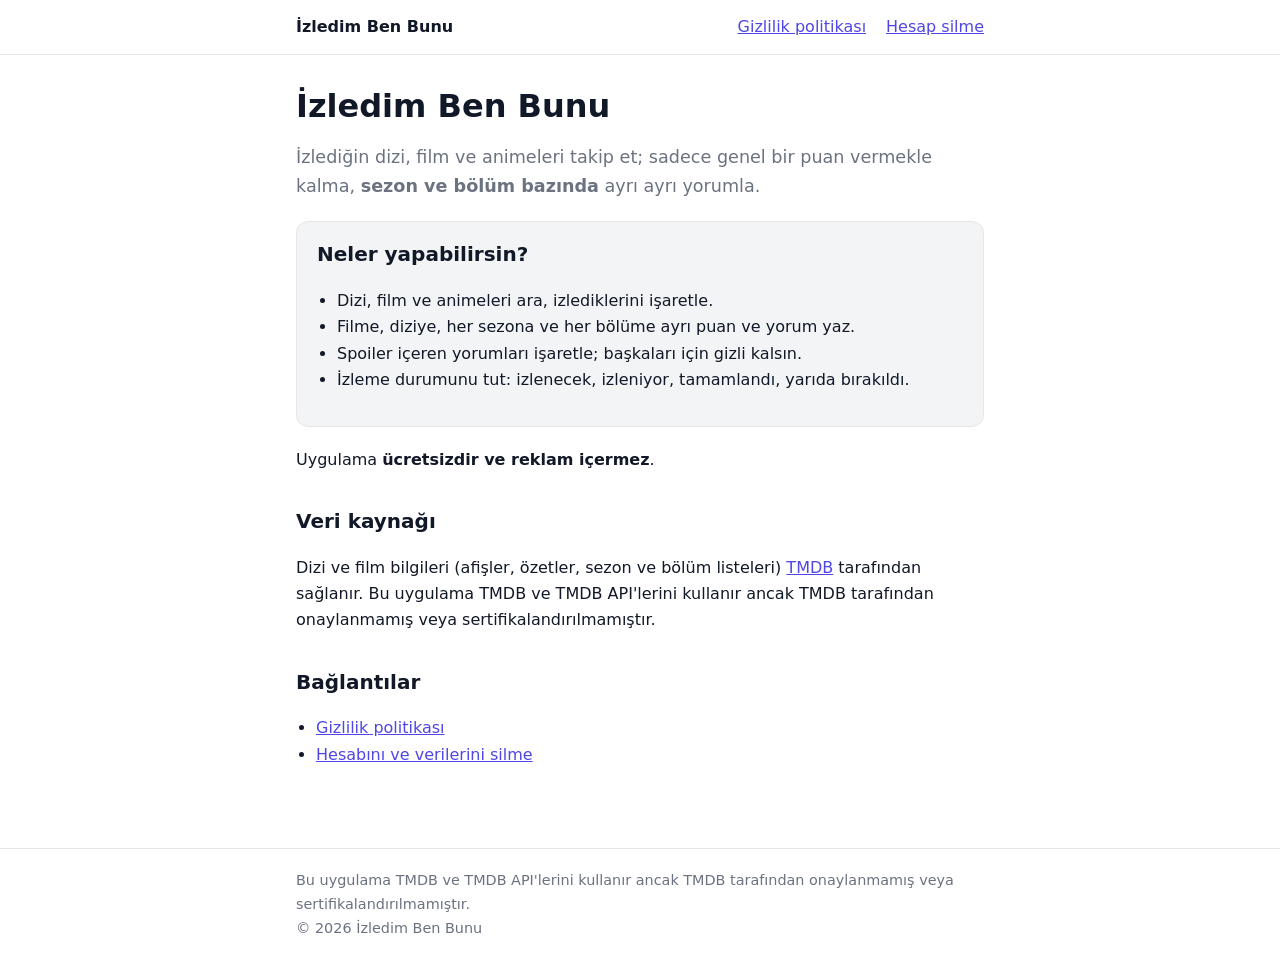
==== index.html @ c5a5a42b "Initial site: landing, privacy policy, account deletion Co-Authored-By: Claude Sonnet 5.5 <noreply@a" ====
<!doctype html>
<html lang="tr">
<head>
  <meta charset="utf-8">
  <meta name="viewport" content="width=device-width, initial-scale=1">
  <title>İzledim Ben Bunu</title>
  <meta name="description" content="Dizi, film ve animeleri takip et; sezon ve bölüm bazında puanla ve yorumla.">
  <link rel="stylesheet" href="style.css">
</head>
<body>
<header class="site"><nav>
  <a class="brand" href="index.html">İzledim Ben Bunu</a>
  <a href="privacy.html">Gizlilik politikası</a>
  <a href="delete-account.html">Hesap silme</a>
</nav></header>
<main>
<h1>İzledim Ben Bunu</h1>
<p class="lead">İzlediğin dizi, film ve animeleri takip et; sadece genel bir puan vermekle kalma, <strong>sezon ve bölüm bazında</strong> ayrı ayrı yorumla.</p>

<div class="card">
  <h2 style="margin-top:0">Neler yapabilirsin?</h2>
  <ul>
    <li>Dizi, film ve animeleri ara, izlediklerini işaretle.</li>
    <li>Filme, diziye, her sezona ve her bölüme ayrı puan ve yorum yaz.</li>
    <li>Spoiler içeren yorumları işaretle; başkaları için gizli kalsın.</li>
    <li>İzleme durumunu tut: izlenecek, izleniyor, tamamlandı, yarıda bırakıldı.</li>
  </ul>
</div>

<p>Uygulama <strong>ücretsizdir ve reklam içermez</strong>.</p>

<h2>Veri kaynağı</h2>
<p>Dizi ve film bilgileri (afişler, özetler, sezon ve bölüm listeleri) <a href="https://www.themoviedb.org/">TMDB</a> tarafından sağlanır.
Bu uygulama TMDB ve TMDB API'lerini kullanır ancak TMDB tarafından onaylanmamış veya sertifikalandırılmamıştır.</p>

<h2>Bağlantılar</h2>
<ul>
  <li><a href="privacy.html">Gizlilik politikası</a></li>
  <li><a href="delete-account.html">Hesabını ve verilerini silme</a></li>
</ul>
</main>
<footer><div>
  Bu uygulama TMDB ve TMDB API'lerini kullanır ancak TMDB tarafından onaylanmamış veya sertifikalandırılmamıştır.
  <br>© 2026 İzledim Ben Bunu
</div></footer>
</body>
</html>
---- style.css ----
:root { --bg:#fff; --text:#111827; --muted:#6b7280; --primary:#4f46e5; --surface:#f3f4f6; --border:#e5e7eb; }
@media (prefers-color-scheme: dark) {
  :root { --bg:#0b0f19; --text:#f3f4f6; --muted:#9ca3af; --primary:#818cf8; --surface:#161b27; --border:#2b3345; }
}
* { box-sizing: border-box; }
body { margin:0; background:var(--bg); color:var(--text); font:16px/1.65 system-ui,-apple-system,"Segoe UI",Roboto,sans-serif; }
main { max-width: 720px; margin: 0 auto; padding: 32px 16px 64px; }
header.site { border-bottom:1px solid var(--border); }
header.site nav { max-width:720px; margin:0 auto; padding:14px 16px; display:flex; gap:20px; flex-wrap:wrap; align-items:center; }
header.site .brand { font-weight:700; color:var(--text); text-decoration:none; margin-right:auto; }
a { color: var(--primary); }
h1 { font-size: 2rem; line-height:1.2; margin: 0 0 8px; }
h2 { font-size: 1.25rem; margin-top: 2rem; }
.lead { color: var(--muted); font-size: 1.1rem; }
.card { background: var(--surface); border:1px solid var(--border); border-radius:12px; padding:16px 20px; margin: 20px 0; }
ul { padding-left: 20px; }
footer { border-top:1px solid var(--border); color: var(--muted); font-size: .9rem; }
footer div { max-width:720px; margin:0 auto; padding:20px 16px; }
table { width:100%; border-collapse: collapse; font-size:.95rem; }
th, td { text-align:left; border-bottom:1px solid var(--border); padding:8px 6px; vertical-align:top; }
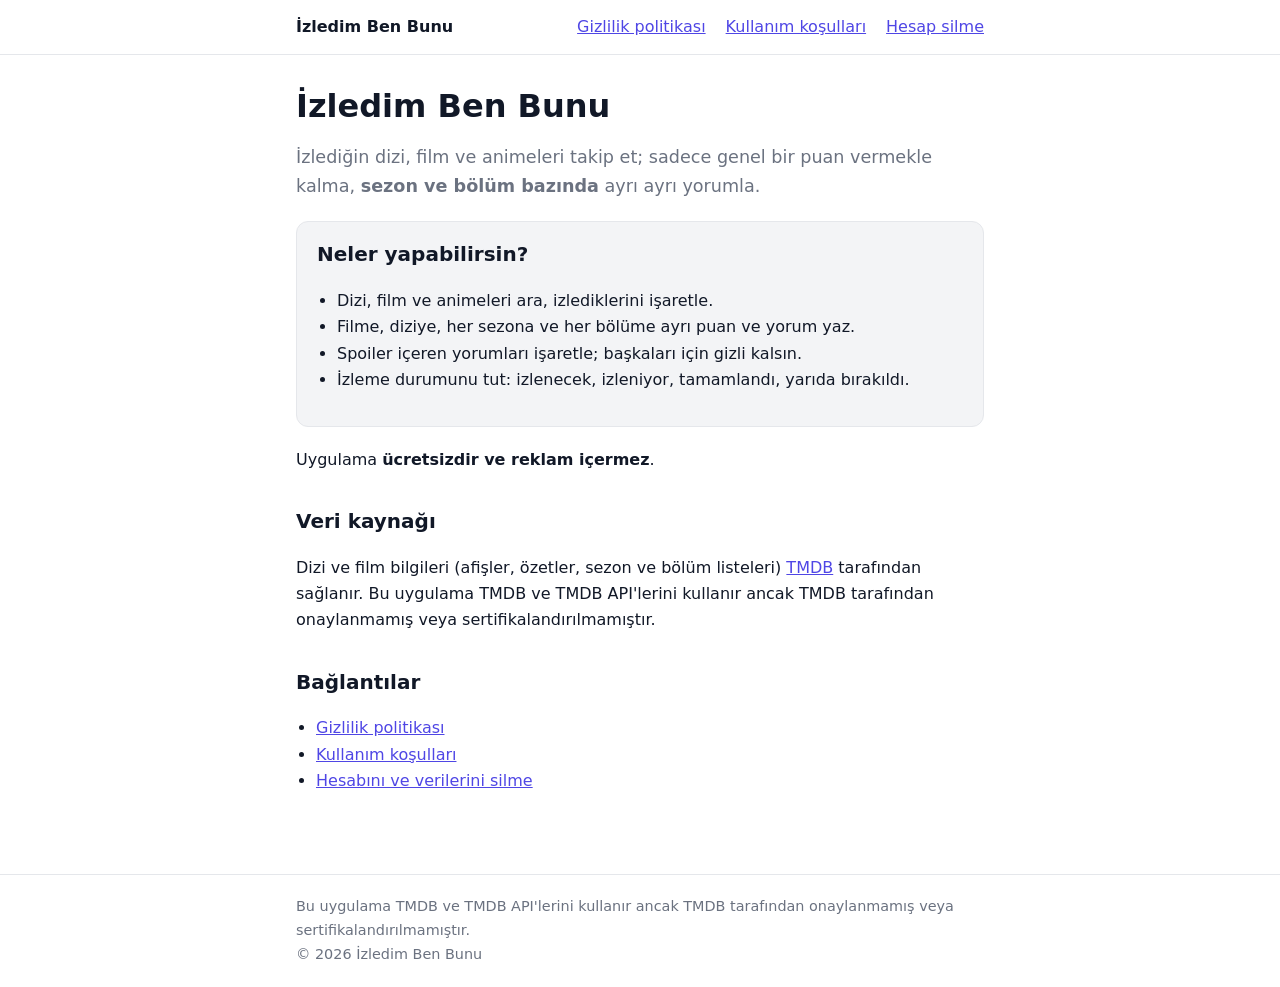
==== commit c153240e: "Add terms of use; privacy policy covers reports and blocks Co-Authored-By: Claude Sonnet 5.5 <norepl" ====
--- a/index.html
+++ b/index.html
@@ -11,6 +11,7 @@
 <header class="site"><nav>
   <a class="brand" href="index.html">İzledim Ben Bunu</a>
   <a href="privacy.html">Gizlilik politikası</a>
+  <a href="terms.html">Kullanım koşulları</a>
   <a href="delete-account.html">Hesap silme</a>
 </nav></header>
 <main>
@@ -36,6 +37,7 @@
 <h2>Bağlantılar</h2>
 <ul>
   <li><a href="privacy.html">Gizlilik politikası</a></li>
+  <li><a href="terms.html">Kullanım koşulları</a></li>
   <li><a href="delete-account.html">Hesabını ve verilerini silme</a></li>
 </ul>
 </main>
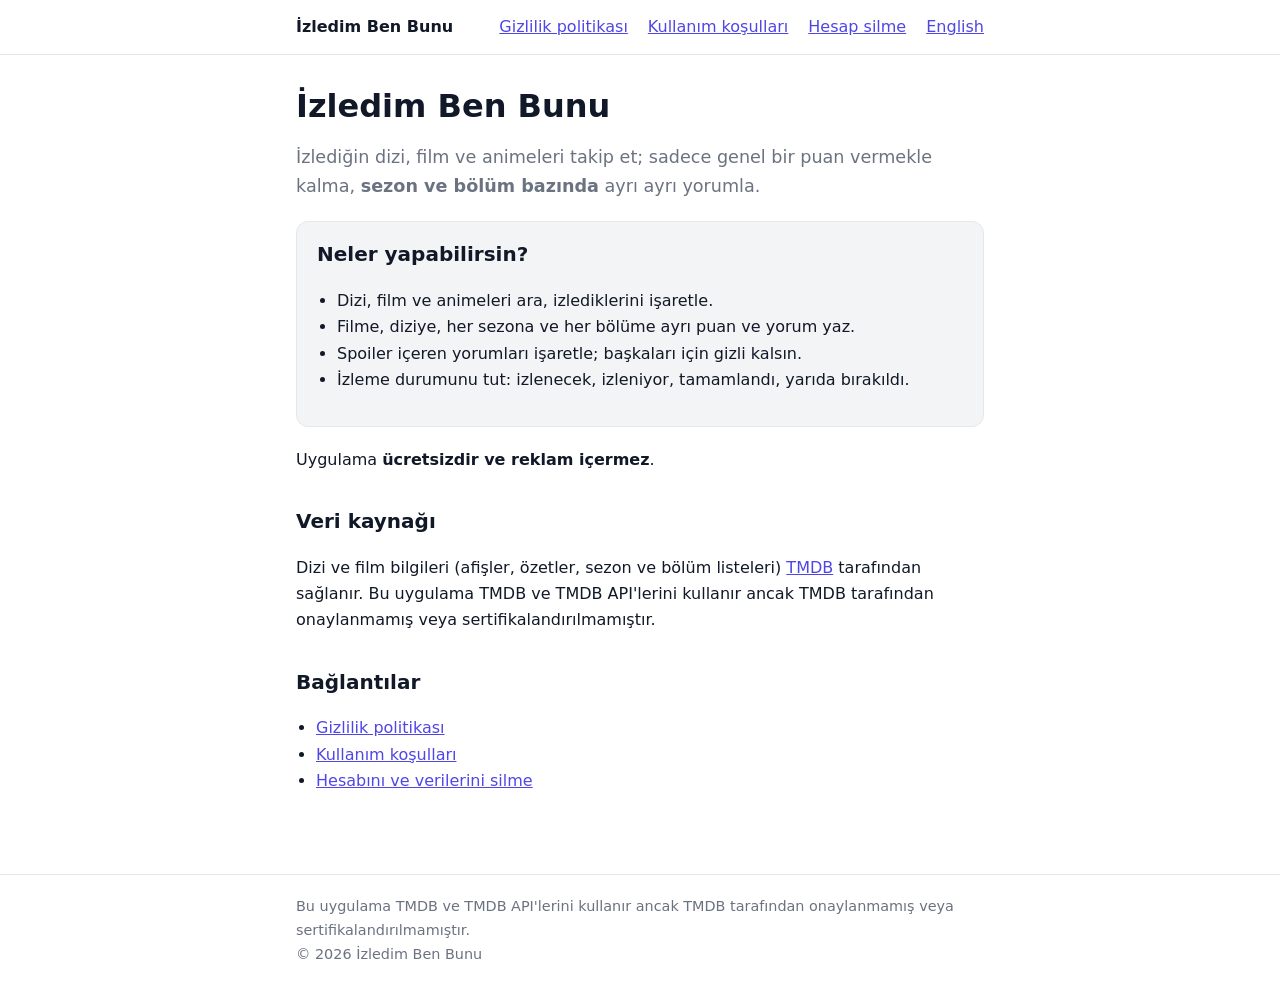
==== commit f3e6279e: "Add English pages, language links and privacy update Co-Authored-By: Claude Sonnet 5.5 <noreply@anth" ====
--- a/index.html
+++ b/index.html
@@ -5,6 +5,7 @@
   <meta name="viewport" content="width=device-width, initial-scale=1">
   <title>İzledim Ben Bunu</title>
   <meta name="description" content="Dizi, film ve animeleri takip et; sezon ve bölüm bazında puanla ve yorumla.">
+  <link rel="alternate" hreflang="en" href="en/index.html">
   <link rel="stylesheet" href="style.css">
 </head>
 <body>
@@ -13,6 +14,7 @@
   <a href="privacy.html">Gizlilik politikası</a>
   <a href="terms.html">Kullanım koşulları</a>
   <a href="delete-account.html">Hesap silme</a>
+  <a href="en/index.html" hreflang="en" lang="en">English</a>
 </nav></header>
 <main>
 <h1>İzledim Ben Bunu</h1>
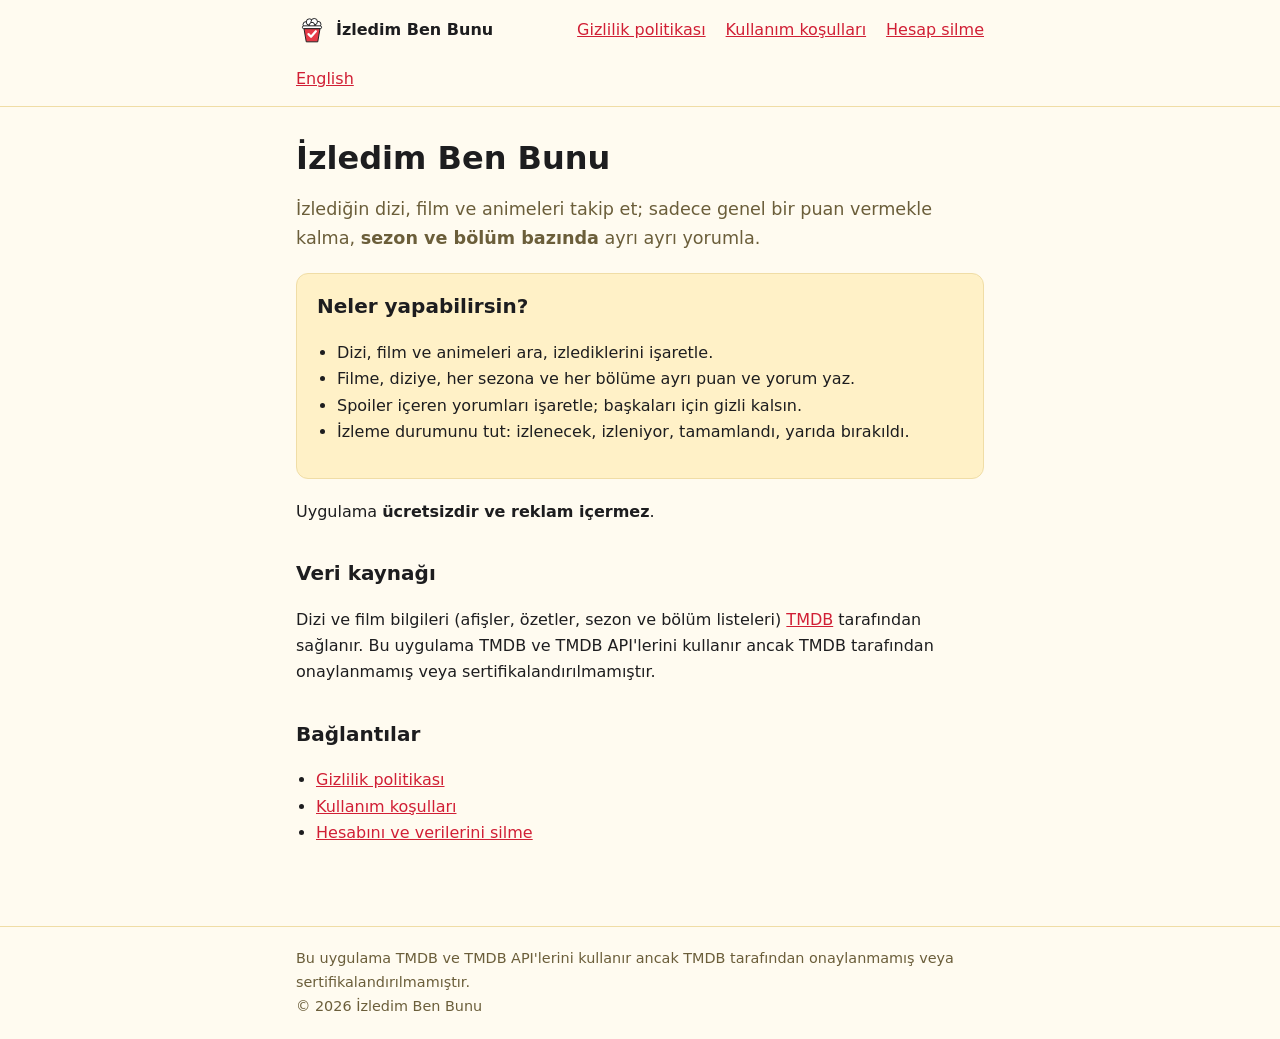
==== commit aafa5a7a: "Privacy policy: profile, photo, notification token rows Co-Authored-By: Claude Sonnet 5.5 <noreply@a" ====
--- a/index.html
+++ b/index.html
@@ -6,11 +6,12 @@
   <title>İzledim Ben Bunu</title>
   <meta name="description" content="Dizi, film ve animeleri takip et; sezon ve bölüm bazında puanla ve yorumla.">
   <link rel="alternate" hreflang="en" href="en/index.html">
+  <link rel="icon" href="logo.svg" type="image/svg+xml">
   <link rel="stylesheet" href="style.css">
 </head>
 <body>
 <header class="site"><nav>
-  <a class="brand" href="index.html">İzledim Ben Bunu</a>
+  <a class="brand" href="index.html"><img src="logo.svg" alt="" width="32" height="32">İzledim Ben Bunu</a>
   <a href="privacy.html">Gizlilik politikası</a>
   <a href="terms.html">Kullanım koşulları</a>
   <a href="delete-account.html">Hesap silme</a>
--- a/style.css
+++ b/style.css
@@ -1,13 +1,15 @@
-:root { --bg:#fff; --text:#111827; --muted:#6b7280; --primary:#4f46e5; --surface:#f3f4f6; --border:#e5e7eb; }
+/* Marka renkleri: açık tema sarı + kırmızı + beyaz, koyu tema kırmızı + beyaz + siyah (uygulamayla aynı). */
+:root { --bg:#FFFBF0; --text:#1D1D1F; --muted:#6B5E3A; --primary:#D11F35; --surface:#FFF1C7; --border:#F0DDA6; }
 @media (prefers-color-scheme: dark) {
-  :root { --bg:#0b0f19; --text:#f3f4f6; --muted:#9ca3af; --primary:#818cf8; --surface:#161b27; --border:#2b3345; }
+  :root { --bg:#0B0B0C; --text:#FFFFFF; --muted:#A1A1A8; --primary:#FF4D5E; --surface:#161618; --border:#2C2C30; }
 }
 * { box-sizing: border-box; }
 body { margin:0; background:var(--bg); color:var(--text); font:16px/1.65 system-ui,-apple-system,"Segoe UI",Roboto,sans-serif; }
 main { max-width: 720px; margin: 0 auto; padding: 32px 16px 64px; }
 header.site { border-bottom:1px solid var(--border); }
 header.site nav { max-width:720px; margin:0 auto; padding:14px 16px; display:flex; gap:20px; flex-wrap:wrap; align-items:center; }
-header.site .brand { font-weight:700; color:var(--text); text-decoration:none; margin-right:auto; }
+header.site .brand { font-weight:700; color:var(--text); text-decoration:none; margin-right:auto; display:inline-flex; align-items:center; gap:8px; }
+header.site .brand img { width:32px; height:32px; }
 a { color: var(--primary); }
 h1 { font-size: 2rem; line-height:1.2; margin: 0 0 8px; }
 h2 { font-size: 1.25rem; margin-top: 2rem; }
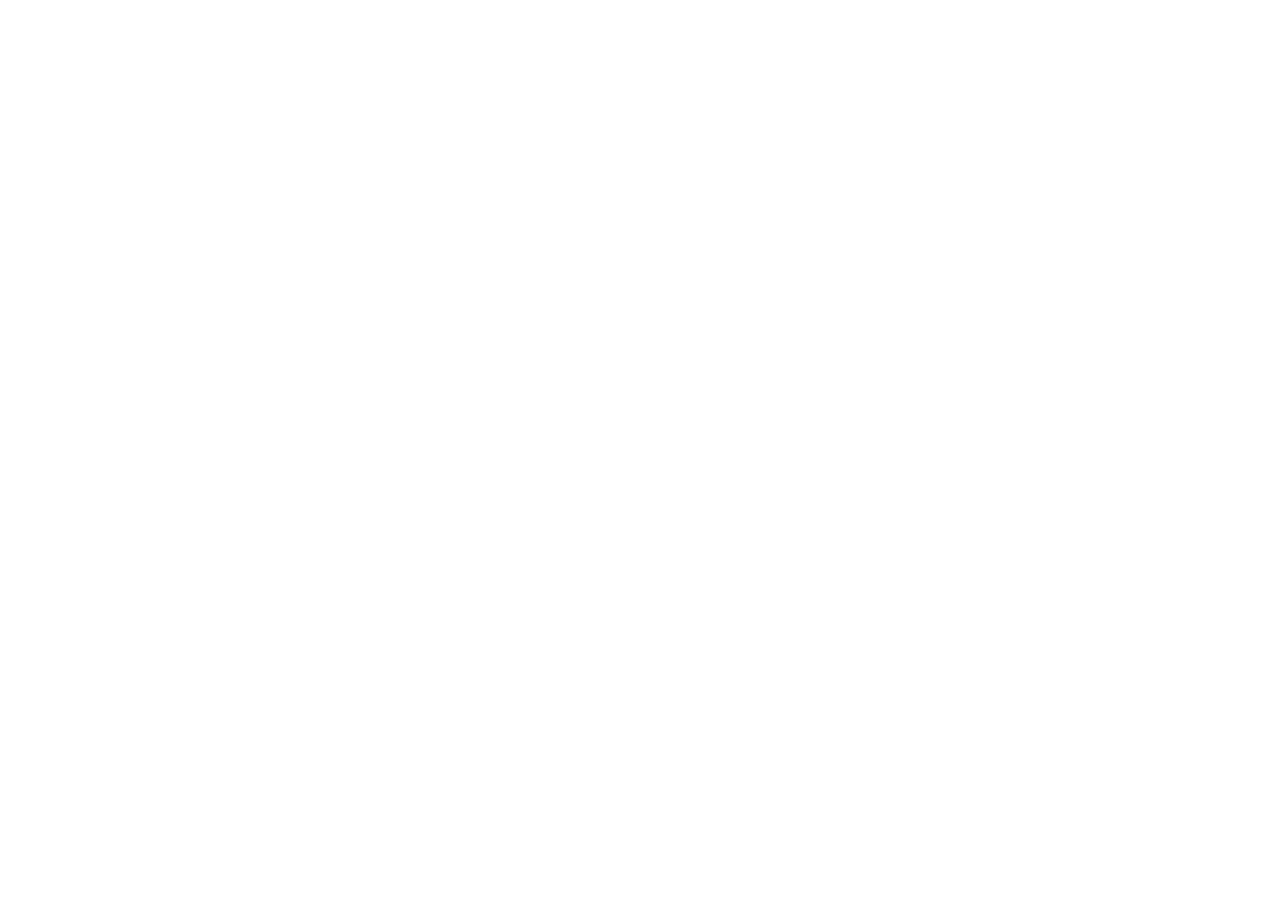
==== commit 39fef287: "Site moved to https://izledimbenbunu.app: replace pages with redirects Co-Authored-By: Claude Sonnet" ====
--- a/index.html
+++ b/index.html
@@ -1,52 +1,14 @@
 <!doctype html>
 <html lang="tr">
 <head>
-  <meta charset="utf-8">
-  <meta name="viewport" content="width=device-width, initial-scale=1">
-  <title>İzledim Ben Bunu</title>
-  <meta name="description" content="Dizi, film ve animeleri takip et; sezon ve bölüm bazında puanla ve yorumla.">
-  <link rel="alternate" hreflang="en" href="en/index.html">
-  <link rel="icon" href="logo.svg" type="image/svg+xml">
-  <link rel="stylesheet" href="style.css">
+<meta charset="utf-8">
+<meta name="viewport" content="width=device-width, initial-scale=1">
+<title>İzledim Ben Bunu</title>
+<meta http-equiv="refresh" content="0; url=https://izledimbenbunu.app/">
+<link rel="canonical" href="https://izledimbenbunu.app/">
+<meta name="robots" content="noindex">
 </head>
 <body>
-<header class="site"><nav>
-  <a class="brand" href="index.html"><img src="logo.svg" alt="" width="32" height="32">İzledim Ben Bunu</a>
-  <a href="privacy.html">Gizlilik politikası</a>
-  <a href="terms.html">Kullanım koşulları</a>
-  <a href="delete-account.html">Hesap silme</a>
-  <a href="en/index.html" hreflang="en" lang="en">English</a>
-</nav></header>
-<main>
-<h1>İzledim Ben Bunu</h1>
-<p class="lead">İzlediğin dizi, film ve animeleri takip et; sadece genel bir puan vermekle kalma, <strong>sezon ve bölüm bazında</strong> ayrı ayrı yorumla.</p>
-
-<div class="card">
-  <h2 style="margin-top:0">Neler yapabilirsin?</h2>
-  <ul>
-    <li>Dizi, film ve animeleri ara, izlediklerini işaretle.</li>
-    <li>Filme, diziye, her sezona ve her bölüme ayrı puan ve yorum yaz.</li>
-    <li>Spoiler içeren yorumları işaretle; başkaları için gizli kalsın.</li>
-    <li>İzleme durumunu tut: izlenecek, izleniyor, tamamlandı, yarıda bırakıldı.</li>
-  </ul>
-</div>
-
-<p>Uygulama <strong>ücretsizdir ve reklam içermez</strong>.</p>
-
-<h2>Veri kaynağı</h2>
-<p>Dizi ve film bilgileri (afişler, özetler, sezon ve bölüm listeleri) <a href="https://www.themoviedb.org/">TMDB</a> tarafından sağlanır.
-Bu uygulama TMDB ve TMDB API'lerini kullanır ancak TMDB tarafından onaylanmamış veya sertifikalandırılmamıştır.</p>
-
-<h2>Bağlantılar</h2>
-<ul>
-  <li><a href="privacy.html">Gizlilik politikası</a></li>
-  <li><a href="terms.html">Kullanım koşulları</a></li>
-  <li><a href="delete-account.html">Hesabını ve verilerini silme</a></li>
-</ul>
-</main>
-<footer><div>
-  Bu uygulama TMDB ve TMDB API'lerini kullanır ancak TMDB tarafından onaylanmamış veya sertifikalandırılmamıştır.
-  <br>© 2026 İzledim Ben Bunu
-</div></footer>
+<p>Bu sayfa taşındı / This page has moved: <a href="https://izledimbenbunu.app/">https://izledimbenbunu.app/</a></p>
 </body>
 </html>
